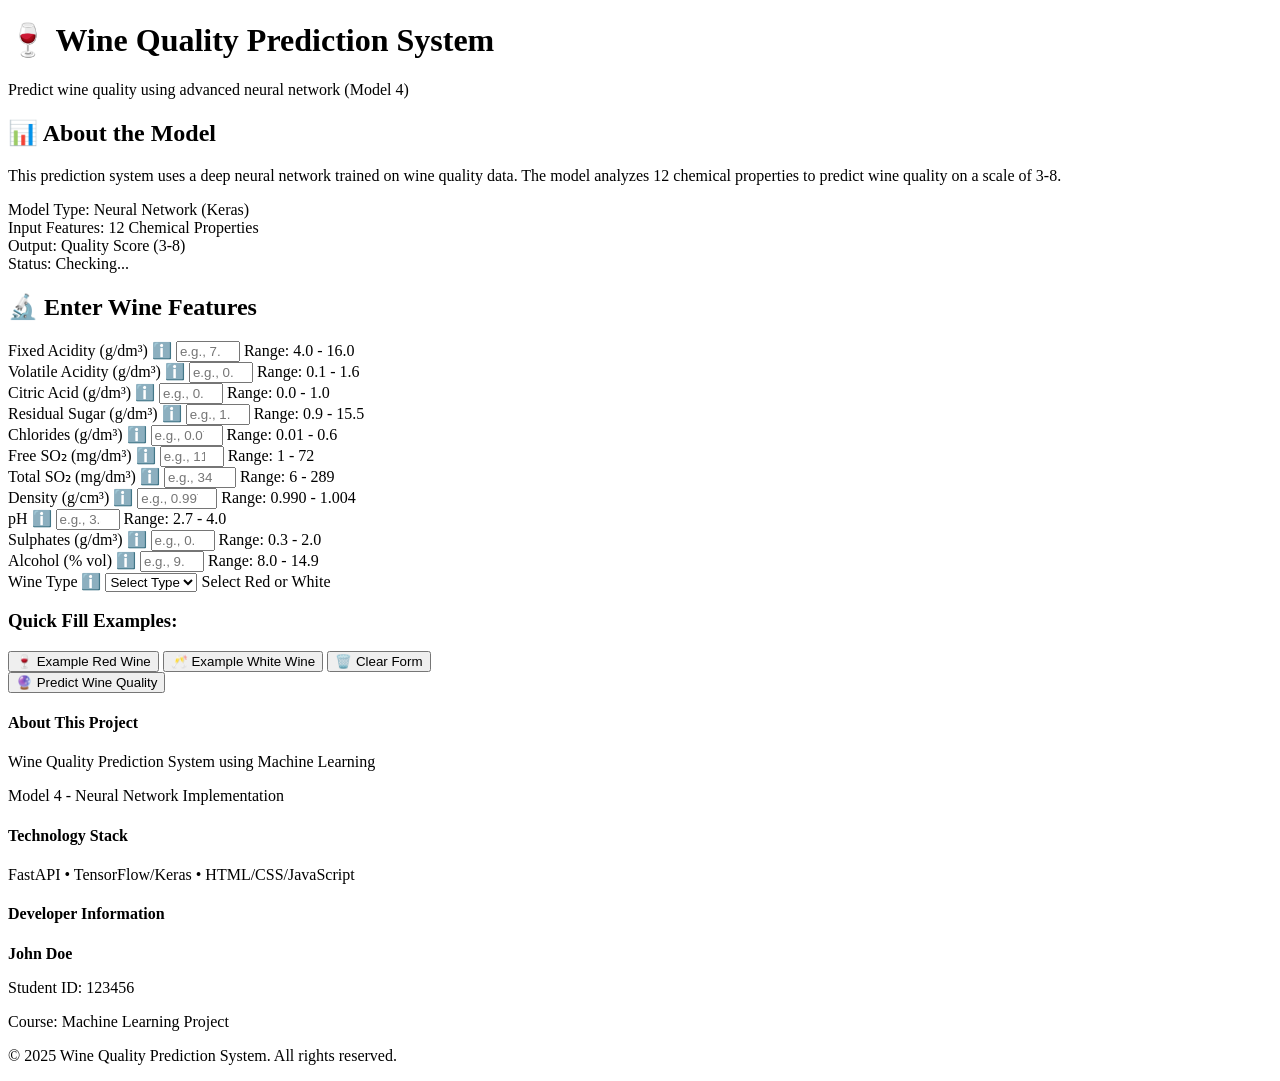
==== src/index.html @ e266eb00 "UI" ====
<!DOCTYPE html>
<html lang="en">
<head>
    <meta charset="UTF-8">
    <meta name="viewport" content="width=device-width, initial-scale=1.0">
    <title>Wine Quality Prediction - Model 4</title>
    <link rel="stylesheet" href="/static/style.css">
</head>
<body>
    <!-- Header -->
    <header>
        <div class="container">
            <h1>🍷 Wine Quality Prediction System</h1>
            <p class="subtitle">Predict wine quality using advanced neural network (Model 4)</p>
        </div>
    </header>

    <!-- Main Content -->
    <main class="container">
        <!-- Model Information Card -->
        <section class="card model-info">
            <h2>📊 About the Model</h2>
            <p>This prediction system uses a deep neural network trained on wine quality data. The model analyzes 12 chemical properties to predict wine quality on a scale of 3-8.</p>
            <div class="info-grid">
                <div class="info-item">
                    <span class="info-label">Model Type:</span>
                    <span class="info-value">Neural Network (Keras)</span>
                </div>
                <div class="info-item">
                    <span class="info-label">Input Features:</span>
                    <span class="info-value">12 Chemical Properties</span>
                </div>
                <div class="info-item">
                    <span class="info-label">Output:</span>
                    <span class="info-value">Quality Score (3-8)</span>
                </div>
                <div class="info-item">
                    <span class="info-label">Status:</span>
                    <span class="info-value" id="modelStatus">Checking...</span>
                </div>
            </div>
        </section>

        <!-- Input Form -->
        <section class="card">
            <h2>🔬 Enter Wine Features</h2>
            <form id="predictionForm">
                <div class="form-grid">
                    <!-- Fixed Acidity -->
                    <div class="form-group">
                        <label for="fixed_acidity">
                            Fixed Acidity (g/dm³)
                            <span class="tooltip" title="Non-volatile acids in wine" aria-label="Non-volatile acids in wine">ℹ️</span>
                        </label>
                        <input type="number" id="fixed_acidity" name="fixed_acidity" 
                               step="0.1" min="4" max="16" required
                               placeholder="e.g., 7.4" aria-describedby="fixed_acidity_hint">
                        <span class="range-hint" id="fixed_acidity_hint">Range: 4.0 - 16.0</span>
                    </div>

                    <!-- Volatile Acidity -->
                    <div class="form-group">
                        <label for="volatile_acidity">
                            Volatile Acidity (g/dm³)
                            <span class="tooltip" title="Acetic acid in wine" aria-label="Acetic acid in wine">ℹ️</span>
                        </label>
                        <input type="number" id="volatile_acidity" name="volatile_acidity" 
                               step="0.01" min="0.1" max="1.6" required
                               placeholder="e.g., 0.7" aria-describedby="volatile_acidity_hint">
                        <span class="range-hint" id="volatile_acidity_hint">Range: 0.1 - 1.6</span>
                    </div>

                    <!-- Citric Acid -->
                    <div class="form-group">
                        <label for="citric_acid">
                            Citric Acid (g/dm³)
                            <span class="tooltip" title="Adds freshness and flavor" aria-label="Adds freshness and flavor">ℹ️</span>
                        </label>
                        <input type="number" id="citric_acid" name="citric_acid" 
                               step="0.01" min="0" max="1" required
                               placeholder="e.g., 0.0" aria-describedby="citric_acid_hint">
                        <span class="range-hint" id="citric_acid_hint">Range: 0.0 - 1.0</span>
                    </div>

                    <!-- Residual Sugar -->
                    <div class="form-group">
                        <label for="residual_sugar">
                            Residual Sugar (g/dm³)
                            <span class="tooltip" title="Sugar remaining after fermentation" aria-label="Sugar remaining after fermentation">ℹ️</span>
                        </label>
                        <input type="number" id="residual_sugar" name="residual_sugar" 
                               step="0.1" min="0.9" max="15.5" required
                               placeholder="e.g., 1.9" aria-describedby="residual_sugar_hint">
                        <span class="range-hint" id="residual_sugar_hint">Range: 0.9 - 15.5</span>
                    </div>

                    <!-- Chlorides -->
                    <div class="form-group">
                        <label for="chlorides">
                            Chlorides (g/dm³)
                            <span class="tooltip" title="Salt content in wine" aria-label="Salt content in wine">ℹ️</span>
                        </label>
                        <input type="number" id="chlorides" name="chlorides" 
                               step="0.001" min="0.01" max="0.6" required
                               placeholder="e.g., 0.076" aria-describedby="chlorides_hint">
                        <span class="range-hint" id="chlorides_hint">Range: 0.01 - 0.6</span>
                    </div>

                    <!-- Free Sulfur Dioxide -->
                    <div class="form-group">
                        <label for="free_sulfur_dioxide">
                            Free SO₂ (mg/dm³)
                            <span class="tooltip" title="Free form of SO₂" aria-label="Free form of SO₂">ℹ️</span>
                        </label>
                        <input type="number" id="free_sulfur_dioxide" name="free_sulfur_dioxide" 
                               step="0.1" min="1" max="72" required
                               placeholder="e.g., 11" aria-describedby="free_sulfur_dioxide_hint">
                        <span class="range-hint" id="free_sulfur_dioxide_hint">Range: 1 - 72</span>
                    </div>

                    <!-- Total Sulfur Dioxide -->
                    <div class="form-group">
                        <label for="total_sulfur_dioxide">
                            Total SO₂ (mg/dm³)
                            <span class="tooltip" title="Total amount of SO₂" aria-label="Total amount of SO₂">ℹ️</span>
                        </label>
                        <input type="number" id="total_sulfur_dioxide" name="total_sulfur_dioxide" 
                               step="0.1" min="6" max="289" required
                               placeholder="e.g., 34" aria-describedby="total_sulfur_dioxide_hint">
                        <span class="range-hint" id="total_sulfur_dioxide_hint">Range: 6 - 289</span>
                    </div>

                    <!-- Density -->
                    <div class="form-group">
                        <label for="density">
                            Density (g/cm³)
                            <span class="tooltip" title="Density of wine" aria-label="Density of wine">ℹ️</span>
                        </label>
                        <input type="number" id="density" name="density" 
                               step="0.0001" min="0.99" max="1.004" required
                               placeholder="e.g., 0.9978" aria-describedby="density_hint">
                        <span class="range-hint" id="density_hint">Range: 0.990 - 1.004</span>
                    </div>

                    <!-- pH -->
                    <div class="form-group">
                        <label for="pH">
                            pH
                            <span class="tooltip" title="Acidity level" aria-label="Acidity level">ℹ️</span>
                        </label>
                        <input type="number" id="pH" name="pH" 
                               step="0.01" min="2.7" max="4.0" required
                               placeholder="e.g., 3.51" aria-describedby="pH_hint">
                        <span class="range-hint" id="pH_hint">Range: 2.7 - 4.0</span>
                    </div>

                    <!-- Sulphates -->
                    <div class="form-group">
                        <label for="sulphates">
                            Sulphates (g/dm³)
                            <span class="tooltip" title="Wine additive" aria-label="Wine additive">ℹ️</span>
                        </label>
                        <input type="number" id="sulphates" name="sulphates" 
                               step="0.01" min="0.3" max="2.0" required
                               placeholder="e.g., 0.56" aria-describedby="sulphates_hint">
                        <span class="range-hint" id="sulphates_hint">Range: 0.3 - 2.0</span>
                    </div>

                    <!-- Alcohol -->
                    <div class="form-group">
                        <label for="alcohol">
                            Alcohol (% vol)
                            <span class="tooltip" title="Alcohol content" aria-label="Alcohol content">ℹ️</span>
                        </label>
                        <input type="number" id="alcohol" name="alcohol" 
                               step="0.1" min="8" max="14.9" required
                               placeholder="e.g., 9.4" aria-describedby="alcohol_hint">
                        <span class="range-hint" id="alcohol_hint">Range: 8.0 - 14.9</span>
                    </div>

                    <!-- Wine Type -->
                    <div class="form-group">
                        <label for="type_encoded">
                            Wine Type
                            <span class="tooltip" title="0 for Red, 1 for White" aria-label="0 for Red, 1 for White">ℹ️</span>
                        </label>
                        <select id="type_encoded" name="type_encoded" required aria-describedby="type_encoded_hint">
                            <option value="">Select Type</option>
                            <option value="0">Red Wine</option>
                            <option value="1">White Wine</option>
                        </select>
                        <span class="range-hint" id="type_encoded_hint">Select Red or White</span>
                    </div>
                </div>

                <!-- Quick Fill Buttons -->
                <div class="quick-fill-section">
                    <h3>Quick Fill Examples:</h3>
                    <div class="button-group">
                        <button type="button" class="btn btn-secondary" onclick="fillExampleRed()" aria-label="Fill example data for red wine">
                            🍷 Example Red Wine
                        </button>
                        <button type="button" class="btn btn-secondary" onclick="fillExampleWhite()" aria-label="Fill example data for white wine">
                            🥂 Example White Wine
                        </button>
                        <button type="button" class="btn btn-secondary" onclick="clearForm()" aria-label="Clear all form fields">
                            🗑️ Clear Form
                        </button>
                    </div>
                </div>

                <!-- Submit Button -->
                <div class="form-actions">
                    <button type="submit" class="btn btn-primary" id="predictBtn" aria-label="Predict wine quality">
                        <span class="btn-text">🔮 Predict Wine Quality</span>
                        <span class="loader" style="display: none;"></span>
                    </button>
                </div>
            </form>
        </section>

        <!-- Error Display -->
        <div id="errorMessage" class="alert alert-error" style="display: none;" role="alert">
            <span class="alert-icon">⚠️</span>
            <span id="errorText"></span>
        </div>

        <!-- Results Section -->
        <section id="resultsSection" class="card results-card" style="display: none;">
            <h2>🎯 Prediction Results</h2>
            
            <div class="result-main">
                <div class="result-quality">
                    <div class="quality-label">Predicted Quality</div>
                    <div class="quality-value" id="qualityValue">-</div>
                    <div class="quality-scale">Scale: 3 (Poor) to 8 (Excellent)</div>
                </div>
                
                <div class="result-confidence">
                    <div class="confidence-label">Confidence</div>
                    <div class="confidence-value" id="confidenceValue">-</div>
                    <div class="confidence-bar">
                        <div class="confidence-fill" id="confidenceFill"></div>
                    </div>
                </div>
            </div>

            <div class="result-details">
                <h3>📋 Input Features Used</h3>
                <div id="featuresList" class="features-grid"></div>
            </div>

            <div class="result-actions">
                <button class="btn btn-success" onclick="downloadResults()" aria-label="Download prediction results as CSV">
                    📥 Download as CSV
                </button>
                <button class="btn btn-secondary" onclick="resetPrediction()" aria-label="Reset form for another prediction">
                    🔄 Make Another Prediction
                </button>
            </div>
        </section>
    </main>

    <!-- Footer -->
    <footer>
        <div class="container">
            <div class="footer-content">
                <div class="footer-section">
                    <h4>About This Project</h4>
                    <p>Wine Quality Prediction System using Machine Learning</p>
                    <p>Model 4 - Neural Network Implementation</p>
                </div>
                <div class="footer-section">
                    <h4>Technology Stack</h4>
                    <p>FastAPI • TensorFlow/Keras • HTML/CSS/JavaScript</p>
                </div>
                <div class="footer-section">
                    <h4>Developer Information</h4>
                    <p><strong>John Doe</strong></p>
                    <p>Student ID: 123456</p>
                    <p>Course: Machine Learning Project</p>
                </div>
            </div>
            <div class="footer-bottom">
                <p>&copy; 2025 Wine Quality Prediction System. All rights reserved.</p>
            </div>
        </div>
    </footer>

    <script src="/static/script.js"></script>
</body>
</html>
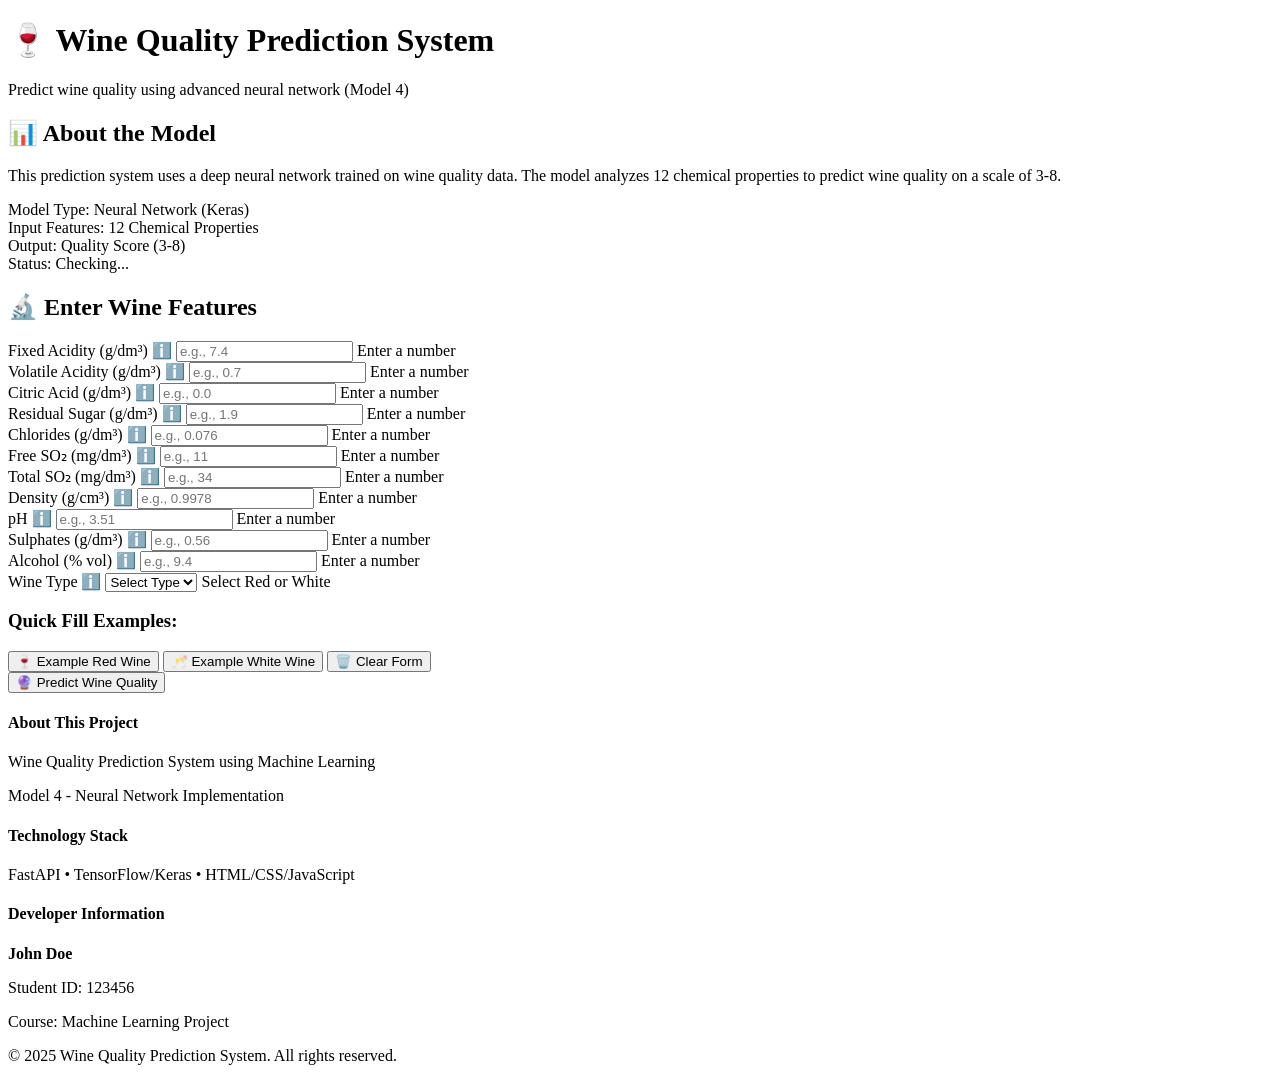
==== commit 3e40b2b1: "updated UI" ====
--- a/src/index.html
+++ b/src/index.html
@@ -53,9 +53,8 @@
                             <span class="tooltip" title="Non-volatile acids in wine" aria-label="Non-volatile acids in wine">ℹ️</span>
                         </label>
                         <input type="number" id="fixed_acidity" name="fixed_acidity" 
-                               step="0.1" min="4" max="16" required
-                               placeholder="e.g., 7.4" aria-describedby="fixed_acidity_hint">
-                        <span class="range-hint" id="fixed_acidity_hint">Range: 4.0 - 16.0</span>
+                               required placeholder="e.g., 7.4" aria-describedby="fixed_acidity_hint">
+                        <span class="range-hint" id="fixed_acidity_hint">Enter a number</span>
                     </div>
 
                     <!-- Volatile Acidity -->
@@ -65,9 +64,8 @@
                             <span class="tooltip" title="Acetic acid in wine" aria-label="Acetic acid in wine">ℹ️</span>
                         </label>
                         <input type="number" id="volatile_acidity" name="volatile_acidity" 
-                               step="0.01" min="0.1" max="1.6" required
-                               placeholder="e.g., 0.7" aria-describedby="volatile_acidity_hint">
-                        <span class="range-hint" id="volatile_acidity_hint">Range: 0.1 - 1.6</span>
+                               required placeholder="e.g., 0.7" aria-describedby="volatile_acidity_hint">
+                        <span class="range-hint" id="volatile_acidity_hint">Enter a number</span>
                     </div>
 
                     <!-- Citric Acid -->
@@ -77,9 +75,8 @@
                             <span class="tooltip" title="Adds freshness and flavor" aria-label="Adds freshness and flavor">ℹ️</span>
                         </label>
                         <input type="number" id="citric_acid" name="citric_acid" 
-                               step="0.01" min="0" max="1" required
-                               placeholder="e.g., 0.0" aria-describedby="citric_acid_hint">
-                        <span class="range-hint" id="citric_acid_hint">Range: 0.0 - 1.0</span>
+                               required placeholder="e.g., 0.0" aria-describedby="citric_acid_hint">
+                        <span class="range-hint" id="citric_acid_hint">Enter a number</span>
                     </div>
 
                     <!-- Residual Sugar -->
@@ -89,9 +86,8 @@
                             <span class="tooltip" title="Sugar remaining after fermentation" aria-label="Sugar remaining after fermentation">ℹ️</span>
                         </label>
                         <input type="number" id="residual_sugar" name="residual_sugar" 
-                               step="0.1" min="0.9" max="15.5" required
-                               placeholder="e.g., 1.9" aria-describedby="residual_sugar_hint">
-                        <span class="range-hint" id="residual_sugar_hint">Range: 0.9 - 15.5</span>
+                               required placeholder="e.g., 1.9" aria-describedby="residual_sugar_hint">
+                        <span class="range-hint" id="residual_sugar_hint">Enter a number</span>
                     </div>
 
                     <!-- Chlorides -->
@@ -101,9 +97,8 @@
                             <span class="tooltip" title="Salt content in wine" aria-label="Salt content in wine">ℹ️</span>
                         </label>
                         <input type="number" id="chlorides" name="chlorides" 
-                               step="0.001" min="0.01" max="0.6" required
-                               placeholder="e.g., 0.076" aria-describedby="chlorides_hint">
-                        <span class="range-hint" id="chlorides_hint">Range: 0.01 - 0.6</span>
+                               required placeholder="e.g., 0.076" aria-describedby="chlorides_hint">
+                        <span class="range-hint" id="chlorides_hint">Enter a number</span>
                     </div>
 
                     <!-- Free Sulfur Dioxide -->
@@ -113,9 +108,8 @@
                             <span class="tooltip" title="Free form of SO₂" aria-label="Free form of SO₂">ℹ️</span>
                         </label>
                         <input type="number" id="free_sulfur_dioxide" name="free_sulfur_dioxide" 
-                               step="0.1" min="1" max="72" required
-                               placeholder="e.g., 11" aria-describedby="free_sulfur_dioxide_hint">
-                        <span class="range-hint" id="free_sulfur_dioxide_hint">Range: 1 - 72</span>
+                               required placeholder="e.g., 11" aria-describedby="free_sulfur_dioxide_hint">
+                        <span class="range-hint" id="free_sulfur_dioxide_hint">Enter a number</span>
                     </div>
 
                     <!-- Total Sulfur Dioxide -->
@@ -125,9 +119,8 @@
                             <span class="tooltip" title="Total amount of SO₂" aria-label="Total amount of SO₂">ℹ️</span>
                         </label>
                         <input type="number" id="total_sulfur_dioxide" name="total_sulfur_dioxide" 
-                               step="0.1" min="6" max="289" required
-                               placeholder="e.g., 34" aria-describedby="total_sulfur_dioxide_hint">
-                        <span class="range-hint" id="total_sulfur_dioxide_hint">Range: 6 - 289</span>
+                               required placeholder="e.g., 34" aria-describedby="total_sulfur_dioxide_hint">
+                        <span class="range-hint" id="total_sulfur_dioxide_hint">Enter a number</span>
                     </div>
 
                     <!-- Density -->
@@ -137,9 +130,8 @@
                             <span class="tooltip" title="Density of wine" aria-label="Density of wine">ℹ️</span>
                         </label>
                         <input type="number" id="density" name="density" 
-                               step="0.0001" min="0.99" max="1.004" required
-                               placeholder="e.g., 0.9978" aria-describedby="density_hint">
-                        <span class="range-hint" id="density_hint">Range: 0.990 - 1.004</span>
+                               required placeholder="e.g., 0.9978" aria-describedby="density_hint">
+                        <span class="range-hint" id="density_hint">Enter a number</span>
                     </div>
 
                     <!-- pH -->
@@ -149,9 +141,8 @@
                             <span class="tooltip" title="Acidity level" aria-label="Acidity level">ℹ️</span>
                         </label>
                         <input type="number" id="pH" name="pH" 
-                               step="0.01" min="2.7" max="4.0" required
-                               placeholder="e.g., 3.51" aria-describedby="pH_hint">
-                        <span class="range-hint" id="pH_hint">Range: 2.7 - 4.0</span>
+                               required placeholder="e.g., 3.51" aria-describedby="pH_hint">
+                        <span class="range-hint" id="pH_hint">Enter a number</span>
                     </div>
 
                     <!-- Sulphates -->
@@ -161,9 +152,8 @@
                             <span class="tooltip" title="Wine additive" aria-label="Wine additive">ℹ️</span>
                         </label>
                         <input type="number" id="sulphates" name="sulphates" 
-                               step="0.01" min="0.3" max="2.0" required
-                               placeholder="e.g., 0.56" aria-describedby="sulphates_hint">
-                        <span class="range-hint" id="sulphates_hint">Range: 0.3 - 2.0</span>
+                               required placeholder="e.g., 0.56" aria-describedby="sulphates_hint">
+                        <span class="range-hint" id="sulphates_hint">Enter a number</span>
                     </div>
 
                     <!-- Alcohol -->
@@ -173,9 +163,8 @@
                             <span class="tooltip" title="Alcohol content" aria-label="Alcohol content">ℹ️</span>
                         </label>
                         <input type="number" id="alcohol" name="alcohol" 
-                               step="0.1" min="8" max="14.9" required
-                               placeholder="e.g., 9.4" aria-describedby="alcohol_hint">
-                        <span class="range-hint" id="alcohol_hint">Range: 8.0 - 14.9</span>
+                               required placeholder="e.g., 9.4" aria-describedby="alcohol_hint">
+                        <span class="range-hint" id="alcohol_hint">Enter a number</span>
                     </div>
 
                     <!-- Wine Type -->
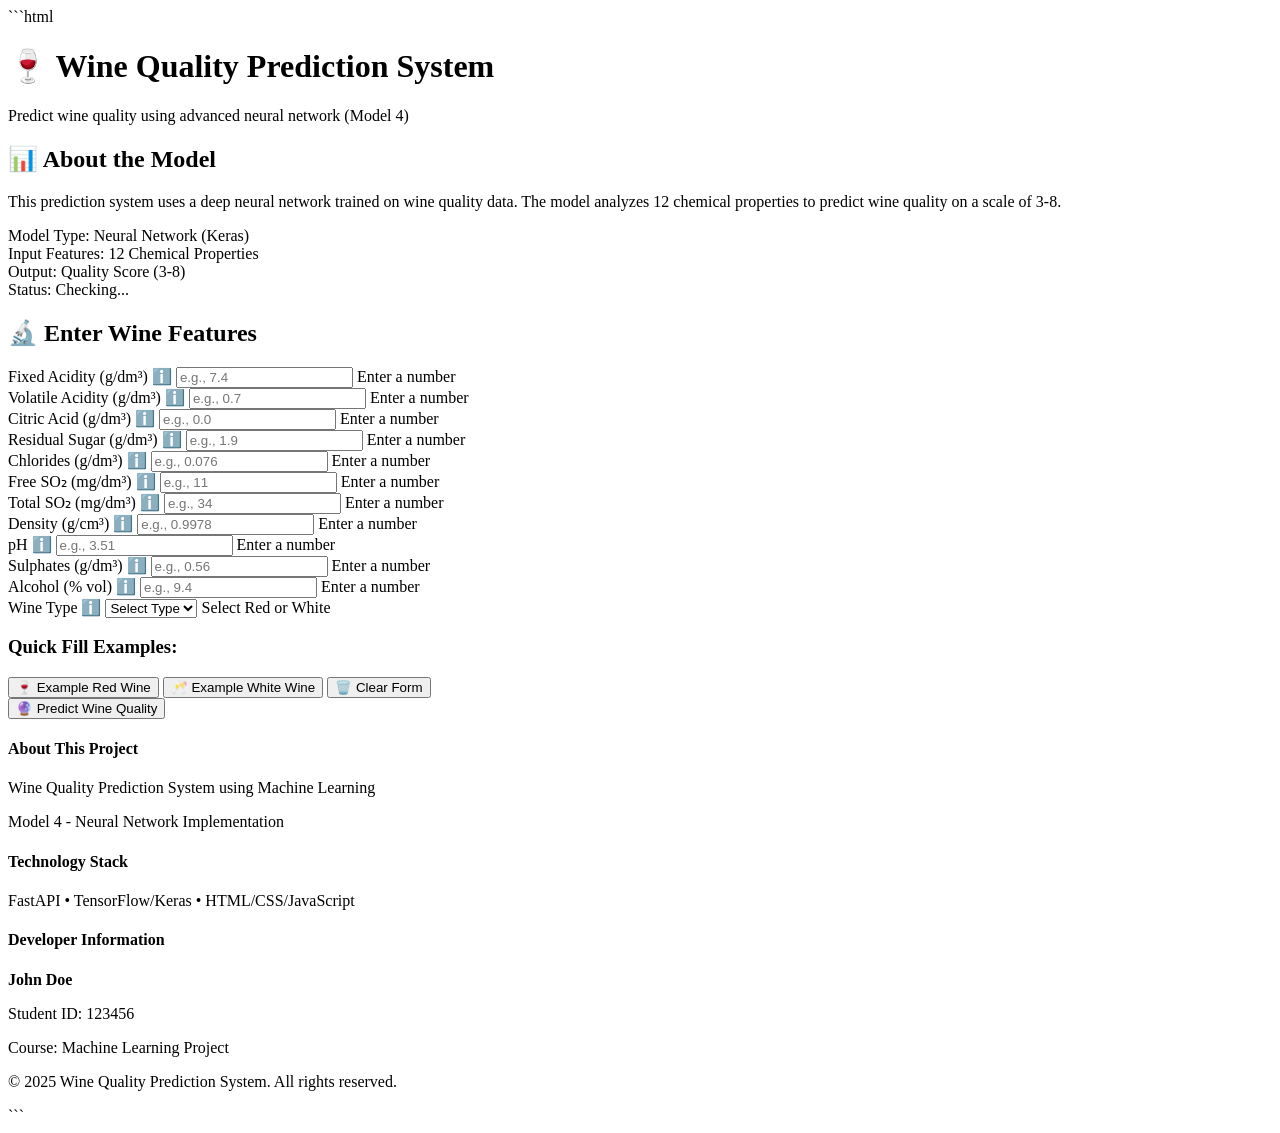
==== commit ed4d5638: "updated UI" ====
--- a/src/index.html
+++ b/src/index.html
@@ -1,3 +1,4 @@
+```html
 <!DOCTYPE html>
 <html lang="en">
 <head>
@@ -52,7 +53,7 @@
                             Fixed Acidity (g/dm³)
                             <span class="tooltip" title="Non-volatile acids in wine" aria-label="Non-volatile acids in wine">ℹ️</span>
                         </label>
-                        <input type="number" id="fixed_acidity" name="fixed_acidity" 
+                        <input type="number" id="fixed_acidity" name="fixed_acidity" step="any"
                                required placeholder="e.g., 7.4" aria-describedby="fixed_acidity_hint">
                         <span class="range-hint" id="fixed_acidity_hint">Enter a number</span>
                     </div>
@@ -63,7 +64,7 @@
                             Volatile Acidity (g/dm³)
                             <span class="tooltip" title="Acetic acid in wine" aria-label="Acetic acid in wine">ℹ️</span>
                         </label>
-                        <input type="number" id="volatile_acidity" name="volatile_acidity" 
+                        <input type="number" id="volatile_acidity" name="volatile_acidity" step="any"
                                required placeholder="e.g., 0.7" aria-describedby="volatile_acidity_hint">
                         <span class="range-hint" id="volatile_acidity_hint">Enter a number</span>
                     </div>
@@ -74,7 +75,7 @@
                             Citric Acid (g/dm³)
                             <span class="tooltip" title="Adds freshness and flavor" aria-label="Adds freshness and flavor">ℹ️</span>
                         </label>
-                        <input type="number" id="citric_acid" name="citric_acid" 
+                        <input type="number" id="citric_acid" name="citric_acid" step="any"
                                required placeholder="e.g., 0.0" aria-describedby="citric_acid_hint">
                         <span class="range-hint" id="citric_acid_hint">Enter a number</span>
                     </div>
@@ -85,7 +86,7 @@
                             Residual Sugar (g/dm³)
                             <span class="tooltip" title="Sugar remaining after fermentation" aria-label="Sugar remaining after fermentation">ℹ️</span>
                         </label>
-                        <input type="number" id="residual_sugar" name="residual_sugar" 
+                        <input type="number" id="residual_sugar" name="residual_sugar" step="any"
                                required placeholder="e.g., 1.9" aria-describedby="residual_sugar_hint">
                         <span class="range-hint" id="residual_sugar_hint">Enter a number</span>
                     </div>
@@ -96,7 +97,7 @@
                             Chlorides (g/dm³)
                             <span class="tooltip" title="Salt content in wine" aria-label="Salt content in wine">ℹ️</span>
                         </label>
-                        <input type="number" id="chlorides" name="chlorides" 
+                        <input type="number" id="chlorides" name="chlorides" step="any"
                                required placeholder="e.g., 0.076" aria-describedby="chlorides_hint">
                         <span class="range-hint" id="chlorides_hint">Enter a number</span>
                     </div>
@@ -107,7 +108,7 @@
                             Free SO₂ (mg/dm³)
                             <span class="tooltip" title="Free form of SO₂" aria-label="Free form of SO₂">ℹ️</span>
                         </label>
-                        <input type="number" id="free_sulfur_dioxide" name="free_sulfur_dioxide" 
+                        <input type="number" id="free_sulfur_dioxide" name="free_sulfur_dioxide" step="any"
                                required placeholder="e.g., 11" aria-describedby="free_sulfur_dioxide_hint">
                         <span class="range-hint" id="free_sulfur_dioxide_hint">Enter a number</span>
                     </div>
@@ -118,7 +119,7 @@
                             Total SO₂ (mg/dm³)
                             <span class="tooltip" title="Total amount of SO₂" aria-label="Total amount of SO₂">ℹ️</span>
                         </label>
-                        <input type="number" id="total_sulfur_dioxide" name="total_sulfur_dioxide" 
+                        <input type="number" id="total_sulfur_dioxide" name="total_sulfur_dioxide" step="any"
                                required placeholder="e.g., 34" aria-describedby="total_sulfur_dioxide_hint">
                         <span class="range-hint" id="total_sulfur_dioxide_hint">Enter a number</span>
                     </div>
@@ -129,7 +130,7 @@
                             Density (g/cm³)
                             <span class="tooltip" title="Density of wine" aria-label="Density of wine">ℹ️</span>
                         </label>
-                        <input type="number" id="density" name="density" 
+                        <input type="number" id="density" name="density" step="any"
                                required placeholder="e.g., 0.9978" aria-describedby="density_hint">
                         <span class="range-hint" id="density_hint">Enter a number</span>
                     </div>
@@ -140,7 +141,7 @@
                             pH
                             <span class="tooltip" title="Acidity level" aria-label="Acidity level">ℹ️</span>
                         </label>
-                        <input type="number" id="pH" name="pH" 
+                        <input type="number" id="pH" name="pH" step="any"
                                required placeholder="e.g., 3.51" aria-describedby="pH_hint">
                         <span class="range-hint" id="pH_hint">Enter a number</span>
                     </div>
@@ -151,7 +152,7 @@
                             Sulphates (g/dm³)
                             <span class="tooltip" title="Wine additive" aria-label="Wine additive">ℹ️</span>
                         </label>
-                        <input type="number" id="sulphates" name="sulphates" 
+                        <input type="number" id="sulphates" name="sulphates" step="any"
                                required placeholder="e.g., 0.56" aria-describedby="sulphates_hint">
                         <span class="range-hint" id="sulphates_hint">Enter a number</span>
                     </div>
@@ -162,7 +163,7 @@
                             Alcohol (% vol)
                             <span class="tooltip" title="Alcohol content" aria-label="Alcohol content">ℹ️</span>
                         </label>
-                        <input type="number" id="alcohol" name="alcohol" 
+                        <input type="number" id="alcohol" name="alcohol" step="any"
                                required placeholder="e.g., 9.4" aria-describedby="alcohol_hint">
                         <span class="range-hint" id="alcohol_hint">Enter a number</span>
                     </div>
@@ -278,4 +279,5 @@
 
     <script src="/static/script.js"></script>
 </body>
-</html>+</html>
+```
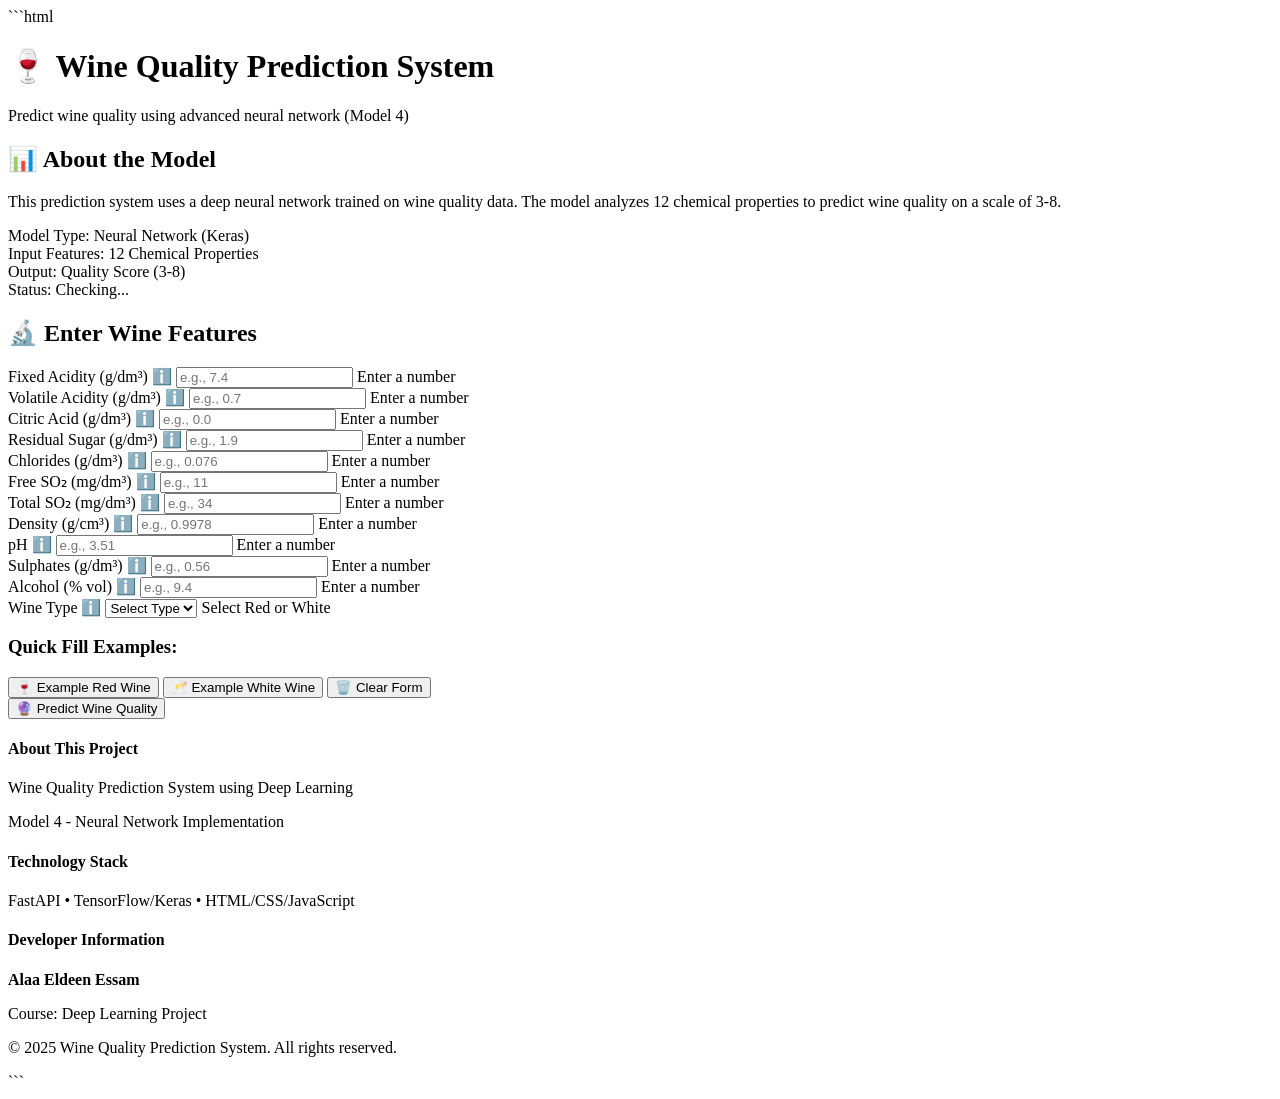
==== commit 96ac68ea: "update creator info" ====
--- a/src/index.html
+++ b/src/index.html
@@ -257,7 +257,7 @@
             <div class="footer-content">
                 <div class="footer-section">
                     <h4>About This Project</h4>
-                    <p>Wine Quality Prediction System using Machine Learning</p>
+                    <p>Wine Quality Prediction System using Deep Learning</p>
                     <p>Model 4 - Neural Network Implementation</p>
                 </div>
                 <div class="footer-section">
@@ -266,9 +266,8 @@
                 </div>
                 <div class="footer-section">
                     <h4>Developer Information</h4>
-                    <p><strong>John Doe</strong></p>
-                    <p>Student ID: 123456</p>
-                    <p>Course: Machine Learning Project</p>
+                    <p><strong>Alaa Eldeen Essam</strong></p>
+                    <p>Course: Deep Learning Project</p>
                 </div>
             </div>
             <div class="footer-bottom">
